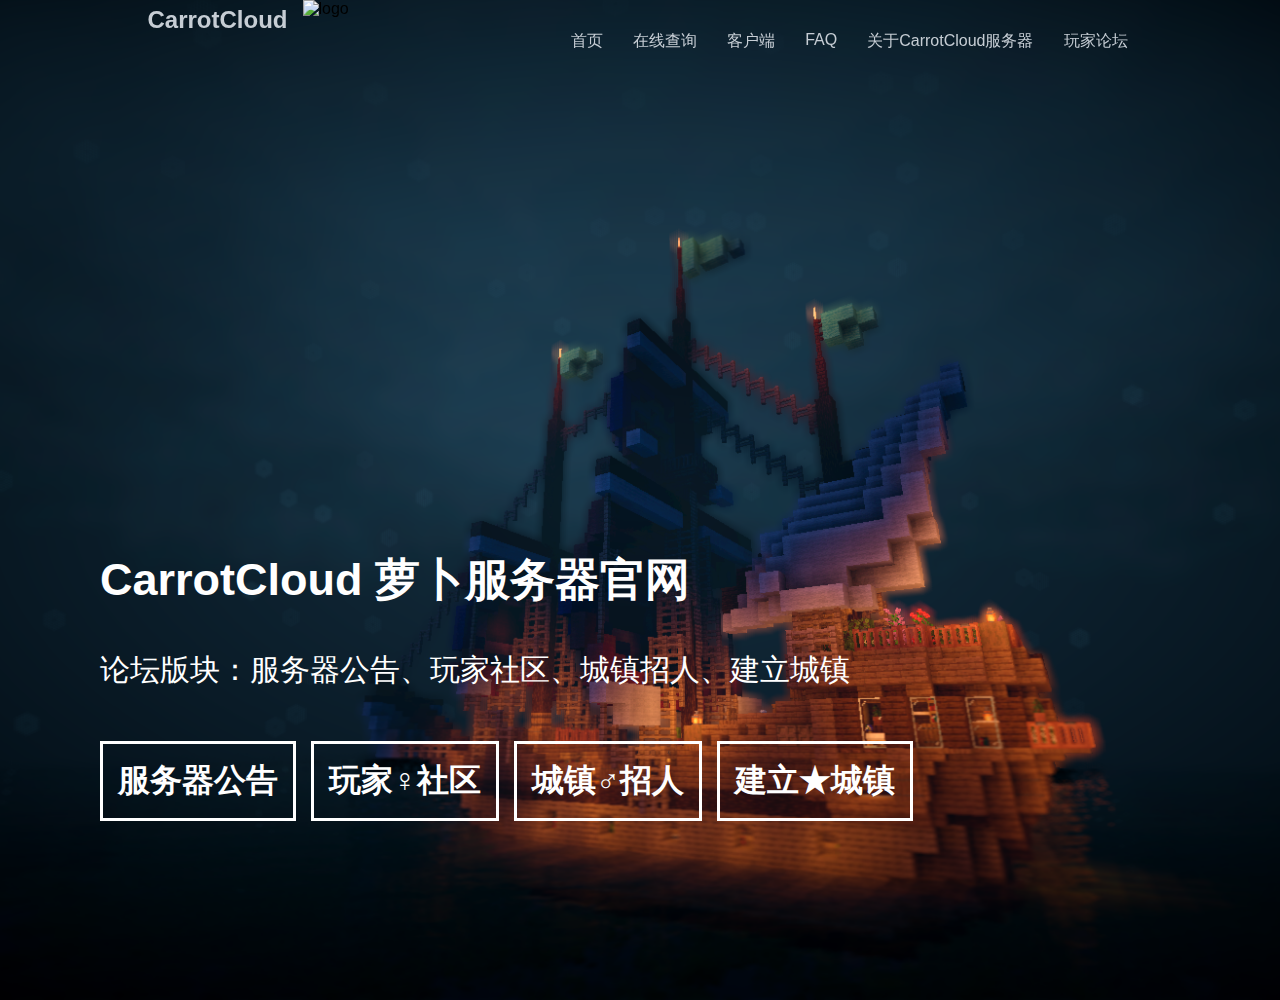
==== gonggao.html @ 670eeaec "1" ====
<!DOCTYPE html>
<html>
	<head>
    
		<meta charset="utf-8">
		<meta name="description" content="欢迎访问 CarrotCloud 萝卜服务器官网 | 玩家论坛 wiki 版区" />	
		<meta http-equiv="X-UA-Compatible" content="IE=edge">
		<title>BreezeCraft | 1.20.1~1.20.4 群组服务器 （由于带宽较小加载可能较慢，请耐心等待！）</title>
		<link rel="stylesheet" type="text/css" href="static/css/main.css">
		<link rel="shortcut icon" href="img/cargo_managere.png" type="image/x-icon">
		<script src="static/js/main.js"></script>
		<style type="text/css">
			.loading{width: 100%;height: 100%;z-index: 100;position: fixed;background: #e20b0b90;}.loading-img{width: 480px;height: 720px;margin: auto;background: url(static/images/5dd408c68e0e2e3ee933d777.gif);}#menu-box{position: fixed;overflow: hidden;width: 100%;transition-duration:0.4s;height: 50px;background: none;}.menu{width: 1005px;margin:auto;height: 50px;background:none;}.menu-item h2 a{padding-top:6px;color:#C6CDD4;transition-duration: 0.4s;padding-left:10px;float:left;}.menu-item a{padding:13px 15px;color:#C6CDD4;float:right;transition-duration: 0.4s;}.menu-item a:hover{color:white;font-size:20px;}.menu-item h2 a:hover{color:white;font-size:27px;}#item-box{height: 1150px;background:white;overflow: hidden;}
		</style>
	</head>

		
		<div id="menu-box">
			<div class="menu">
				<div class="menu-item">
					<h2 class="logo"><a href="index./static/css/404.css">CarrotCloud</a></h2>
					<div class="logo">
			            <img src="static/images/#" alt="logo">
		            </div>
					<div class="menu-item-list">
						<a href="#">玩家论坛</a>
						<a href="#item-box" target="_blank">关于CarrotCloud服务器</a>
						<a href="#">FAQ</a>
						<a href="#" target="_blank">客户端</a>
						<a href="#">在线查询</a>
						<a href="index.html">首页</a>
						
					</div>
				</div>
			</div>
		</div>
		<div id="banner">
			<div class="join-buttom">
				<div class="join-item">
					<h2>CarrotCloud 萝卜服务器官网</h2>
					    <p>论坛版块：服务器公告、玩家社区、城镇招人、建立城镇</p>
					</div>
				<h1><a href="#">服务器公告</a></h1>
				<h1><a href="#">玩家♀社区</a></h1>
				<h1><a href="#">城镇♂招人</a></h1>
				<h1><a href="static/eles_html/404.html">建立★城镇</a></h1>
			</div>
		</div>
		<!DOCTYPE html>  
		<html lang="en">  
		<head>  
			<meta charset="UTF-8">  
			<title>用户注册</title>  
		</head>  
		
	<script>
			function scroll() {
					var top = $("#item-box").offset().top;
					var scrollTop = $(window).scrollTop();
					if (scrollTop < top) {
						$('#menu-box').css({"background":"none"});
						$('#menu-box').css({"box-shadow":"none"});
						$(".menu-item h2 a").css({"color":"#C6CDD4"})
						$(".menu-item a").css({"color":"#C6CDD4"});
					} else {
						$("#menu-box").css({"background":"#FFFFFF"});
						$("#menu-box").css({"box-shadow":"0px 0px 8px #EAEAEA"});
						$(".menu-item h2 a").css({"color":"#333333"})
						$(".menu-item-list a").css({"color":"#333333"});
					}
				}
				$(window).on('scroll', function() {
					scroll()
				});
		</script>
	</body>
</html>
---- static/css/main.css ----
* {
	margin:0px;
	padding:0px;
	font-family:"微软雅黑","阿里巴巴普惠体",Roboto,Arial,sans-serif;
}
a {
	text-decoration:none;
}
#banner {
	background:url(../images/5dd404628e0e2e3ee9333fbb.png);
	background-size:cover;
	background-position:center;
	width:100%;
	height:1000px;
}
.join-buttom {
	padding-top:550px;
	padding-left:100px;
}
.join-buttom a {
	padding:15px;
	border:3px solid white;
	color:white;
	margin-right:15px;
	float:left;
	transition:0.4s;
}
.join-item {
	font-size:30px;
	color:white;
	padding-bottom:50px;
}
.join-item h2 {
	margin-bottom:40px;
}
.join-buttom a:hover {
	color:black;
	background:white;
}
.item-page-box {
	padding-top:10px;
	width:1005px;
	height:1050px;
	margin:auto;
	color:#5F5F5F;
	padding-left:20px;
}
.item-page-box hr {
	margin-top:20px;
	margin-bottom:50px;
	height:4px;
	border:none;
	background:#EBEBEB;
}
.item-page-box h2 {
	padding:20px 0px;
	color:#333333;
}
.item-page div[class="item-font"] {
	}.item-font h3 {
	line-height:80px;
	color:#333333;
}
.item-font p {
	line-height:35px;
}
.item-font a {
	color:#337AB7;
}
.item-font img {
	margin-top:100px;
	box-shadow:8px 8px 10px #EAEAEA;
	float:right;
	height:400px;
	width:349px;
}
#footer {
	padding-top:20px;
	padding-right:20px;
	float:right;
}
#footer a {
	padding-right:20px;
	color:#5F5F5F;
	transition:0.4s;
}
#footer a:hover {
	color:#337AB7;
}
#footer p[id="counter"] {
	color:#337AB7;
	padding-left:190px;
}
.box a {
	overflow:hidden;
	color:white;
	margin-top:20px;
	float:right;
	background:#f8a5c2;
	width:25px;
	height:40px;
	padding-top:15px;
	padding-right:10px;
	white-space:nowrap;
	transition:0.4s;
	box-shadow:3px 8px 10px #EAEAEA;
}
.box a:hover {
	width:120px;
}
a {
	color: black;
	text-align: right;
}

#ddd {
	
}
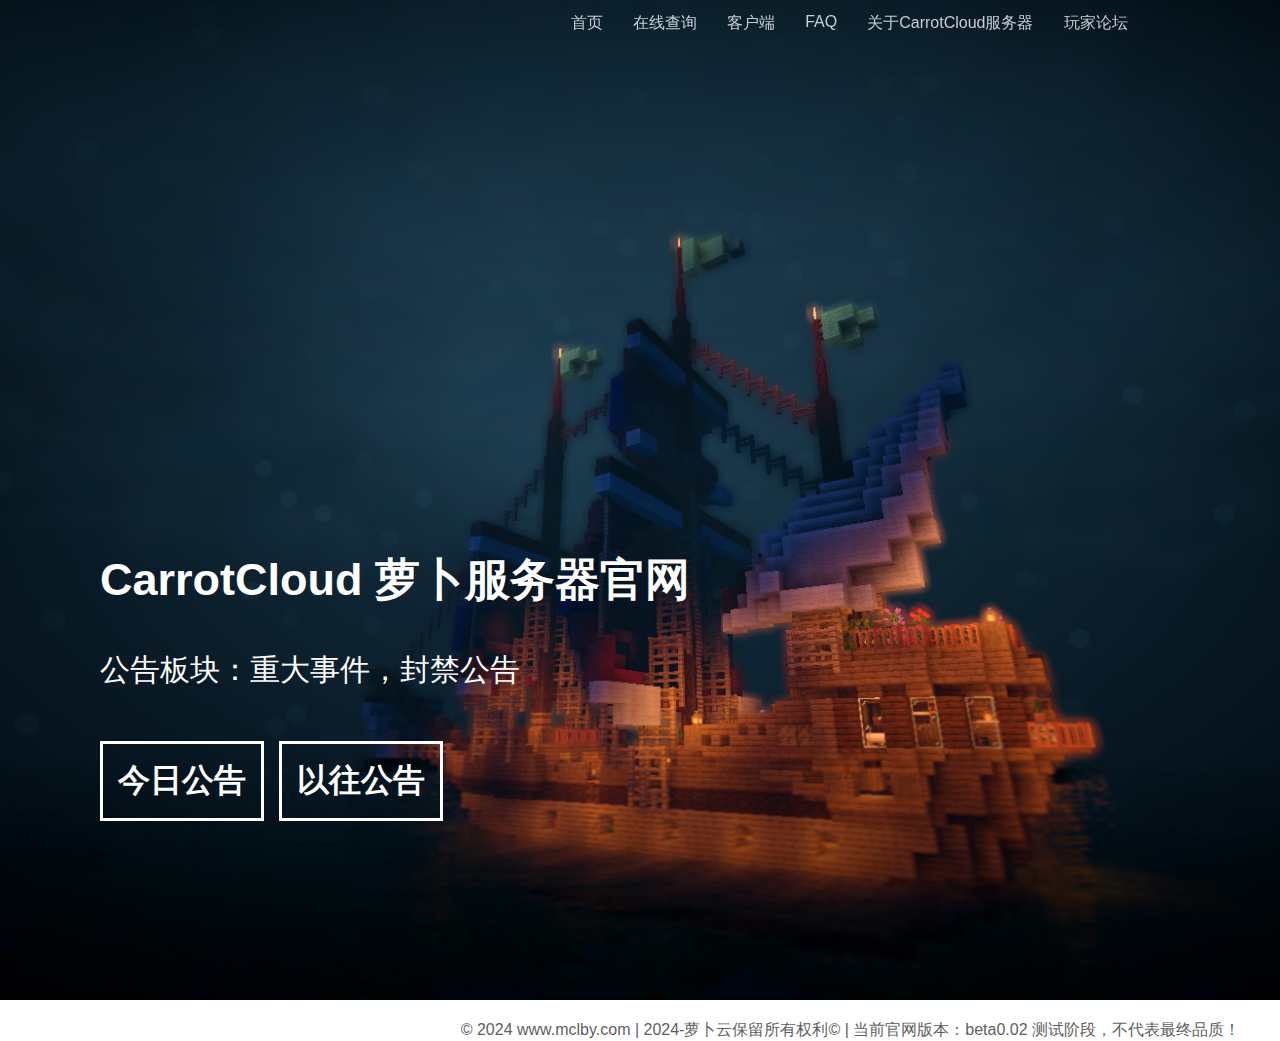
==== commit c15ec8bc: "beta3" ====
--- a/gonggao.html
+++ b/gonggao.html
@@ -18,10 +18,8 @@
 		<div id="menu-box">
 			<div class="menu">
 				<div class="menu-item">
-					<h2 class="logo"><a href="index./static/css/404.css">CarrotCloud</a></h2>
-					<div class="logo">
-			            <img src="static/images/#" alt="logo">
-		            </div>
+					
+
 					<div class="menu-item-list">
 						<a href="#">玩家论坛</a>
 						<a href="#item-box" target="_blank">关于CarrotCloud服务器</a>
@@ -38,14 +36,18 @@
 			<div class="join-buttom">
 				<div class="join-item">
 					<h2>CarrotCloud 萝卜服务器官网</h2>
-					    <p>论坛版块：服务器公告、玩家社区、城镇招人、建立城镇</p>
+					    <p>公告板块：重大事件，封禁公告</p>
 					</div>
-				<h1><a href="#">服务器公告</a></h1>
-				<h1><a href="#">玩家♀社区</a></h1>
-				<h1><a href="#">城镇♂招人</a></h1>
-				<h1><a href="static/eles_html/404.html">建立★城镇</a></h1>
+				<h1><a href="taday gonggao.html">今日公告</a></h1>
+				<h1><a href="#">以往公告</a></h1>
+                
+				
 			</div>
 		</div>
+        <div id="footer">
+            <p id="counter"></p>
+            <p><a href="#" target="_blank">© 2024 www.mclby.com | 2024-萝卜云保留所有权利© | 当前官网版本：beta0.02 测试阶段，不代表最终品质！</a></p>
+        </div>
 		<!DOCTYPE html>  
 		<html lang="en">  
 		<head>  
